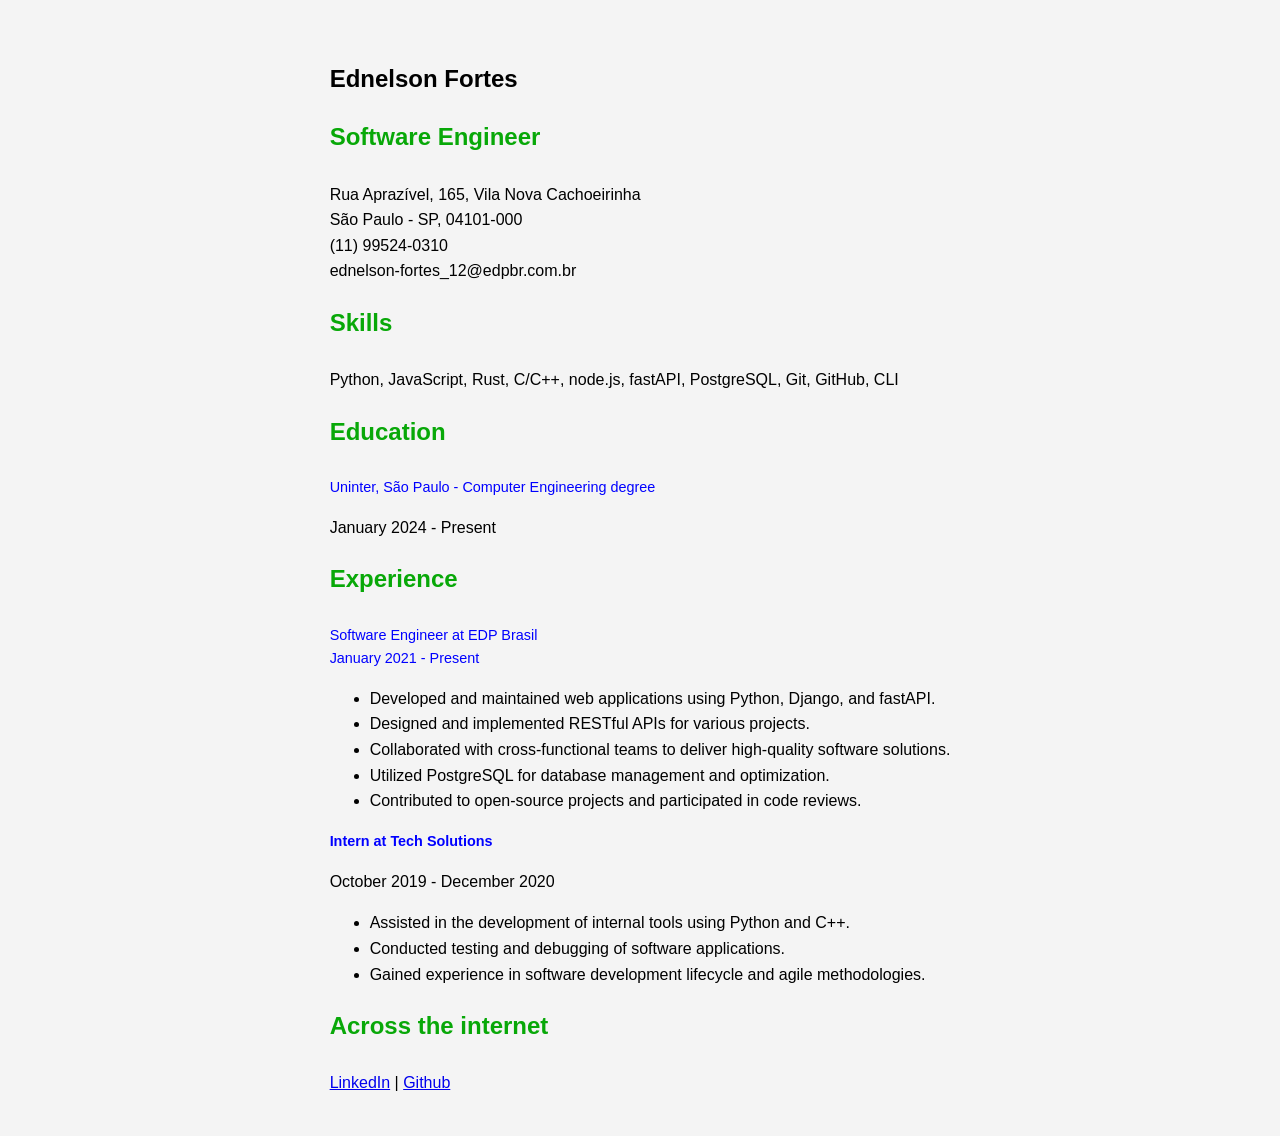
==== Single-Page_CV/index.html @ ee3f7d30 "first commit first commit" ====
<!DOCTYPE html>
<html lang="pt-BR">
<head>
    <meta charset="UTF-8">
    <meta name="viewport" content="width=device-width, initial-scale=1.0">
    <title>Single-page CV</title>

    <style>
        :root {
            --primary-green: #08a808;
            --accent-blue: #0000FF;
        }
        
        body {
            font-family: Arial, sans-serif;
            margin: 20px;
            line-height: 1.6;
            background-color: #f4f4f4;
            display: flex;
            justify-content: center;
            padding: 20px;
        }

        div {
            max-width: 600px; 
            margin: auto; 
            border: 2px solid #000; 
            padding: 20px;
        }

        .section-title {
            color: #08a808;
            padding-bottom: 5px;
        }

        .institution-details {
            font-size: 0.9em;
            color: #0000FF;
        }
    </style>
</head>
<body>
    <main>
        <section>
            <h1>Ednelson Fortes</h1>
            <h2 class="section-title">Software Engineer</h2>
            <p>Rua Aprazível, 165, Vila Nova Cachoeirinha<br>
                São Paulo - SP, 04101-000<br>
                (11) 99524-0310<br>
                ednelson-fortes_12@edpbr.com.br
            </p>
        </section>

        <section>
            <h2 class="section-title">Skills</h2>
            <p>Python, JavaScript, Rust, C/C++, node.js, fastAPI, PostgreSQL, Git, GitHub, CLI</p>
        </section>

        <section>
            <h2 class="section-title">Education</h2>
            <p class="institution-details">Uninter, São Paulo - Computer Engineering degree</p>
                <p>January 2024 - Present</p>
        </section>

        <section>
            <h2 class="section-title">Experience</h2>
            <p class="institution-details">Software Engineer at EDP Brasil<br>
                January 2021 - Present
            </p>
            <article>
                <ul>
                    <li>Developed and maintained web applications using Python, Django, and fastAPI.</li>
                    <li>Designed and implemented RESTful APIs for various projects.</li>
                    <li>Collaborated with cross-functional teams to deliver high-quality software solutions.</li>
                    <li>Utilized PostgreSQL for database management and optimization.</li>
                    <li>Contributed to open-source projects and participated in code reviews.</li>
                </ul>
            </article>

            <article>
                <h3 class="institution-details">Intern at Tech Solutions</h3>
                <p> October 2019 - December 2020</p>
                <ul>
                    <li>Assisted in the development of internal tools using Python and C++.</li>
                    <li>Conducted testing and debugging of software applications.</li>
                    <li>Gained experience in software development lifecycle and agile methodologies.</li>
                </ul>
            </article>
        </section>

        <section>
            <h2 class="section-title">Across the internet</h2>
            <nav>
                <a href="https://www.linkedin.com/in/ednelson-fortes/">LinkedIn</a> | <a href="https://github.com/Ednelson-Fortes">Github</a>
            </nav>
        </section>
    </main>
</body>
</html>
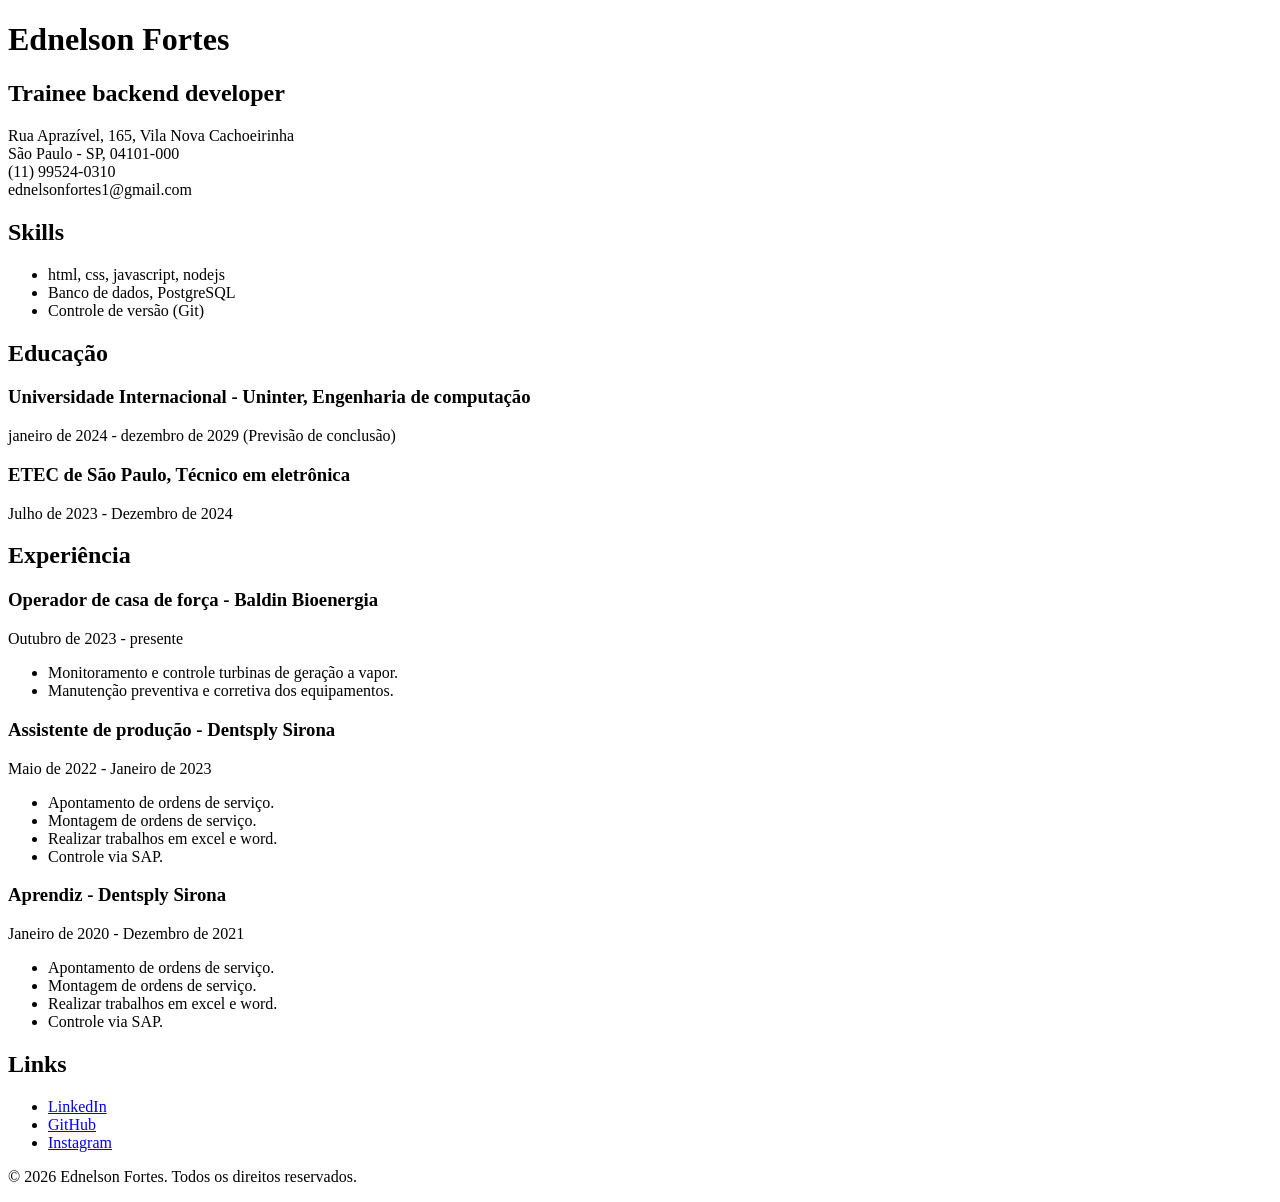
==== commit 60cb525b: "refactor: remover arquivos duplicados e renomear main para index" ====
--- a/Single-Page_CV/index.html
+++ b/Single-Page_CV/index.html
@@ -3,97 +3,106 @@
 <head>
     <meta charset="UTF-8">
     <meta name="viewport" content="width=device-width, initial-scale=1.0">
+
     <title>Single-page CV</title>
+    <meta name="description" content="Curriculum Vitae de Ednelson Fortes, trainee backend developer.">
+    <meta name="keywords" content="Curriculum Vitae, CV, Ednelson Fortes, trainee backend developer, habilidades, educação, experiência, links">
+    <meta name="author" content="Ednelson Fortes">
 
-    <style>
-        :root {
-            --primary-green: #08a808;
-            --accent-blue: #0000FF;
-        }
-        
-        body {
-            font-family: Arial, sans-serif;
-            margin: 20px;
-            line-height: 1.6;
-            background-color: #f4f4f4;
-            display: flex;
-            justify-content: center;
-            padding: 20px;
-        }
+    <meta property="og:title" content="Curriculum Vitae de Ednelson Fortes">
+    <meta property="og:description" content="Curriculum Vitae de Ednelson Fortes, trainee backend developer.">
+    <meta property="og:image" content="https://eriksamuelson.com/wp-content/uploads/2016/03/icon_cv.png">
+    <!--- Essa parte url ainda não existe esta apenas para demonstração -->
+    <meta property="og:url" content="https://ednelsonfortes.com/cv">
+    <meta property="og:type" content="website">
 
-        div {
-            max-width: 600px; 
-            margin: auto; 
-            border: 2px solid #000; 
-            padding: 20px;
-        }
+    <link rel="icon" href="https://eriksamuelson.com/wp-content/uploads/2016/03/icon_cv.png">
 
-        .section-title {
-            color: #08a808;
-            padding-bottom: 5px;
-        }
-
-        .institution-details {
-            font-size: 0.9em;
-            color: #0000FF;
-        }
-    </style>
 </head>
 <body>
+    <header>
+        <h1>Ednelson Fortes</h1>
+        <h2>Trainee backend developer</h2>
+        <p>Rua Aprazível, 165, Vila Nova Cachoeirinha<br>
+            São Paulo - SP, 04101-000<br>
+            (11) 99524-0310<br>
+            ednelsonfortes1@gmail.com
+        </p>
+    </header>
+
     <main>
         <section>
-            <h1>Ednelson Fortes</h1>
-            <h2 class="section-title">Software Engineer</h2>
-            <p>Rua Aprazível, 165, Vila Nova Cachoeirinha<br>
-                São Paulo - SP, 04101-000<br>
-                (11) 99524-0310<br>
-                ednelson-fortes_12@edpbr.com.br
-            </p>
+            <h2>Skills</h2>
+            <ul>
+                <li>html, css, javascript, nodejs</li>
+                <li>Banco de dados, PostgreSQL</li>
+                <li>Controle de versão (Git)</li>
+            </ul>
+        </section>
+        
+        <section>
+            <h2>Educação</h2>
+
+            <article>
+                <h3>Universidade Internacional - Uninter, Engenharia de computação</h3>
+                <p>janeiro de 2024 - dezembro de 2029 (Previsão de conclusão)</p>
+            </article>
+
+            <article>
+                <h3>ETEC de São Paulo, Técnico em eletrônica</h3>
+                <p>Julho de 2023 - Dezembro de 2024</p>
+            </article>
         </section>
 
         <section>
-            <h2 class="section-title">Skills</h2>
-            <p>Python, JavaScript, Rust, C/C++, node.js, fastAPI, PostgreSQL, Git, GitHub, CLI</p>
-        </section>
+            <h2>Experiência</h2>
 
-        <section>
-            <h2 class="section-title">Education</h2>
-            <p class="institution-details">Uninter, São Paulo - Computer Engineering degree</p>
-                <p>January 2024 - Present</p>
-        </section>
-
-        <section>
-            <h2 class="section-title">Experience</h2>
-            <p class="institution-details">Software Engineer at EDP Brasil<br>
-                January 2021 - Present
-            </p>
             <article>
+                <h3>Operador de casa de força - Baldin Bioenergia</h3>
+                <p>Outubro de 2023 - presente</p>
                 <ul>
-                    <li>Developed and maintained web applications using Python, Django, and fastAPI.</li>
-                    <li>Designed and implemented RESTful APIs for various projects.</li>
-                    <li>Collaborated with cross-functional teams to deliver high-quality software solutions.</li>
-                    <li>Utilized PostgreSQL for database management and optimization.</li>
-                    <li>Contributed to open-source projects and participated in code reviews.</li>
+                    <li>Monitoramento e controle turbinas de geração a vapor.</li>
+                    <li>Manutenção preventiva e corretiva dos equipamentos.</li>
                 </ul>
             </article>
-
+            
             <article>
-                <h3 class="institution-details">Intern at Tech Solutions</h3>
-                <p> October 2019 - December 2020</p>
+                <h3>Assistente de produção - Dentsply Sirona </h3>
+                <p>Maio de 2022 - Janeiro de 2023</p>
                 <ul>
-                    <li>Assisted in the development of internal tools using Python and C++.</li>
-                    <li>Conducted testing and debugging of software applications.</li>
-                    <li>Gained experience in software development lifecycle and agile methodologies.</li>
+                    <li>Apontamento de ordens de serviço.</li>
+                    <li>Montagem de ordens de serviço.</li>
+                    <li>Realizar trabalhos em excel e word.</li>
+                    <li>Controle via SAP.</li>
+                </ul>
+            </article>
+            
+            <article>
+                <h3>Aprendiz - Dentsply Sirona</h3>
+                <p>Janeiro de 2020 - Dezembro de 2021</p>
+                <ul>
+                    <li>Apontamento de ordens de serviço.</li>
+                    <li>Montagem de ordens de serviço.</li>
+                    <li>Realizar trabalhos em excel e word.</li>
+                    <li>Controle via SAP.</li>
                 </ul>
             </article>
         </section>
 
         <section>
-            <h2 class="section-title">Across the internet</h2>
+            <h2>Links</h2>
             <nav>
-                <a href="https://www.linkedin.com/in/ednelson-fortes/">LinkedIn</a> | <a href="https://github.com/Ednelson-Fortes">Github</a>
+                <ul> <!--- Links para redes sociais e perfis profissionais -->
+                    <li><a href="https://www.linkedin.com/in/ednelson-fortes/" target="_blank" rel="noopener noreferrer">LinkedIn</a></li>
+                    <li><a href="https://github.com/Ednelson-Fortes" target="_blank" rel="noopener noreferrer">GitHub</a></li>
+                    <li><a href="https://www.instagram.com/ednelson_sgf/" target="_blank" rel="noopener noreferrer">Instagram</a></li>
+                </ul>
             </nav>
         </section>
     </main>
+
+    <footer>
+        <p>© 2026 Ednelson Fortes. Todos os direitos reservados.</p>
+    </footer>
 </body>
-</html>
+</html>
